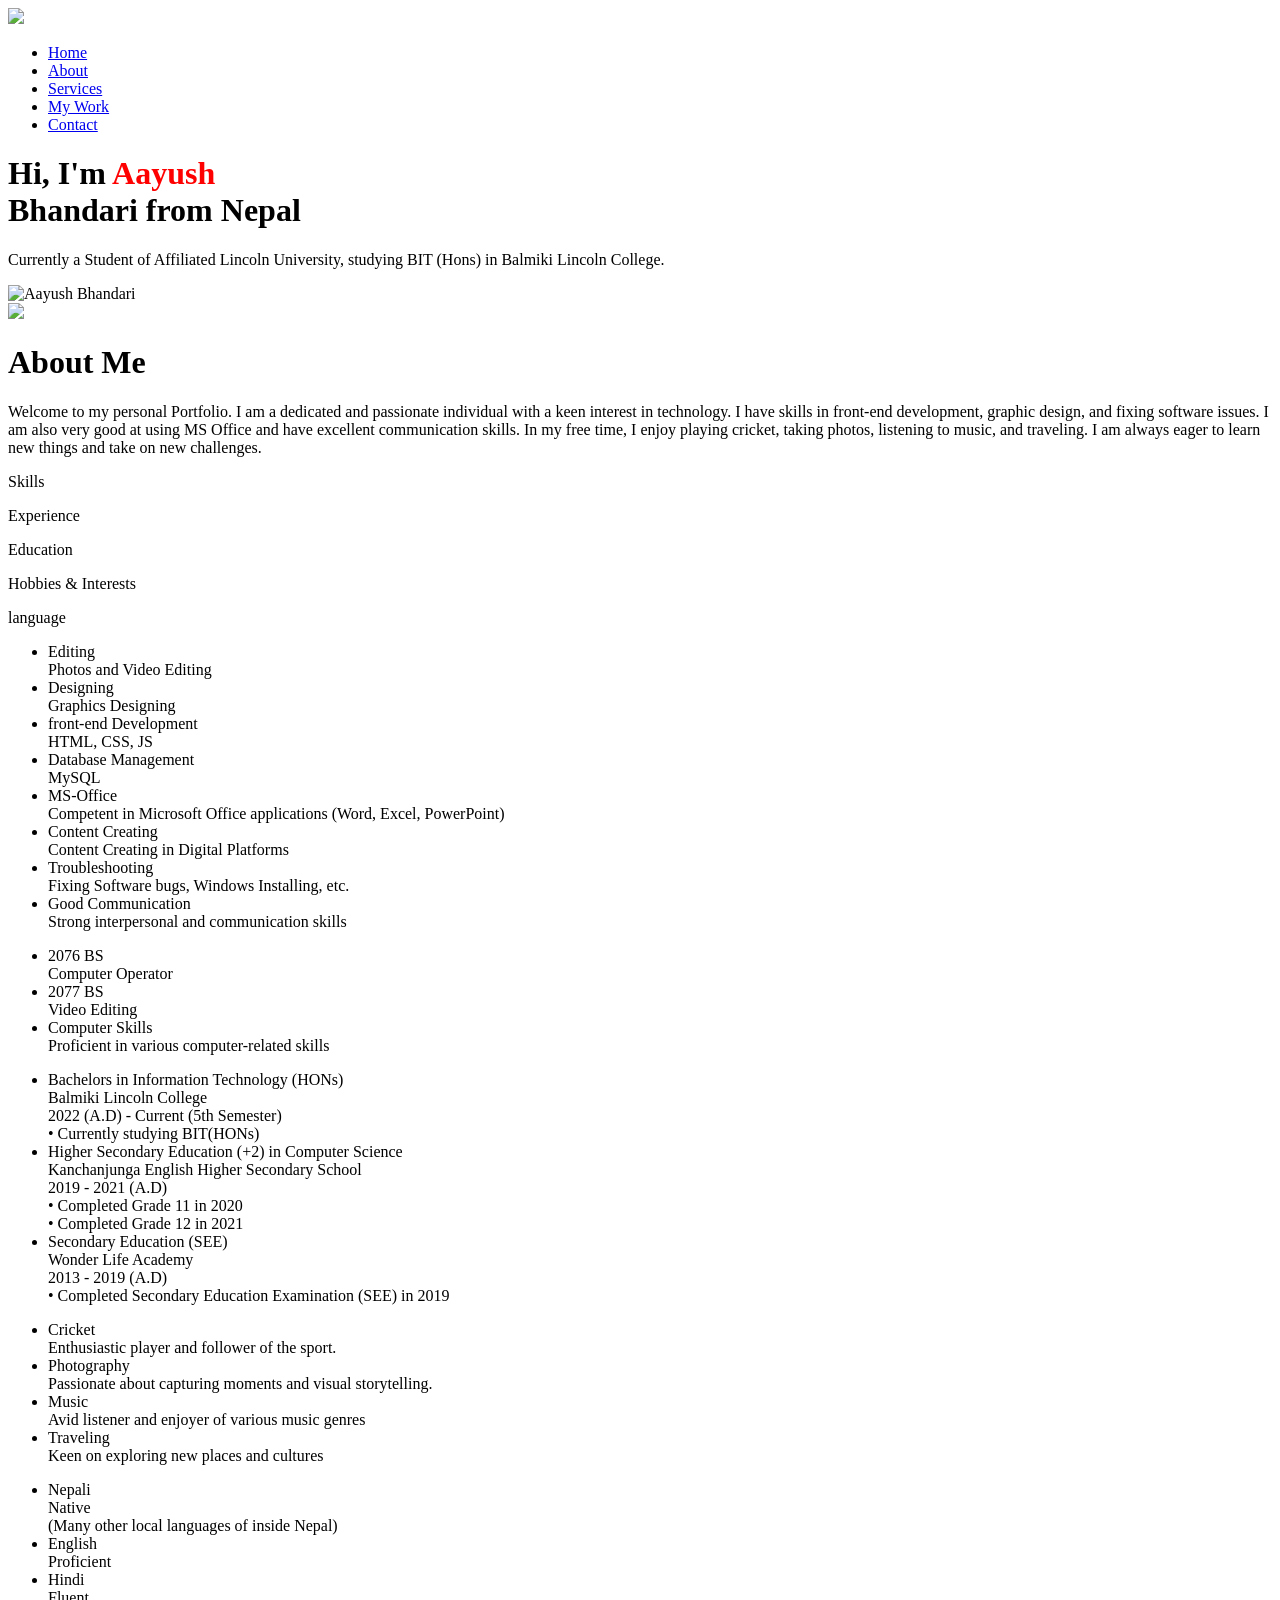
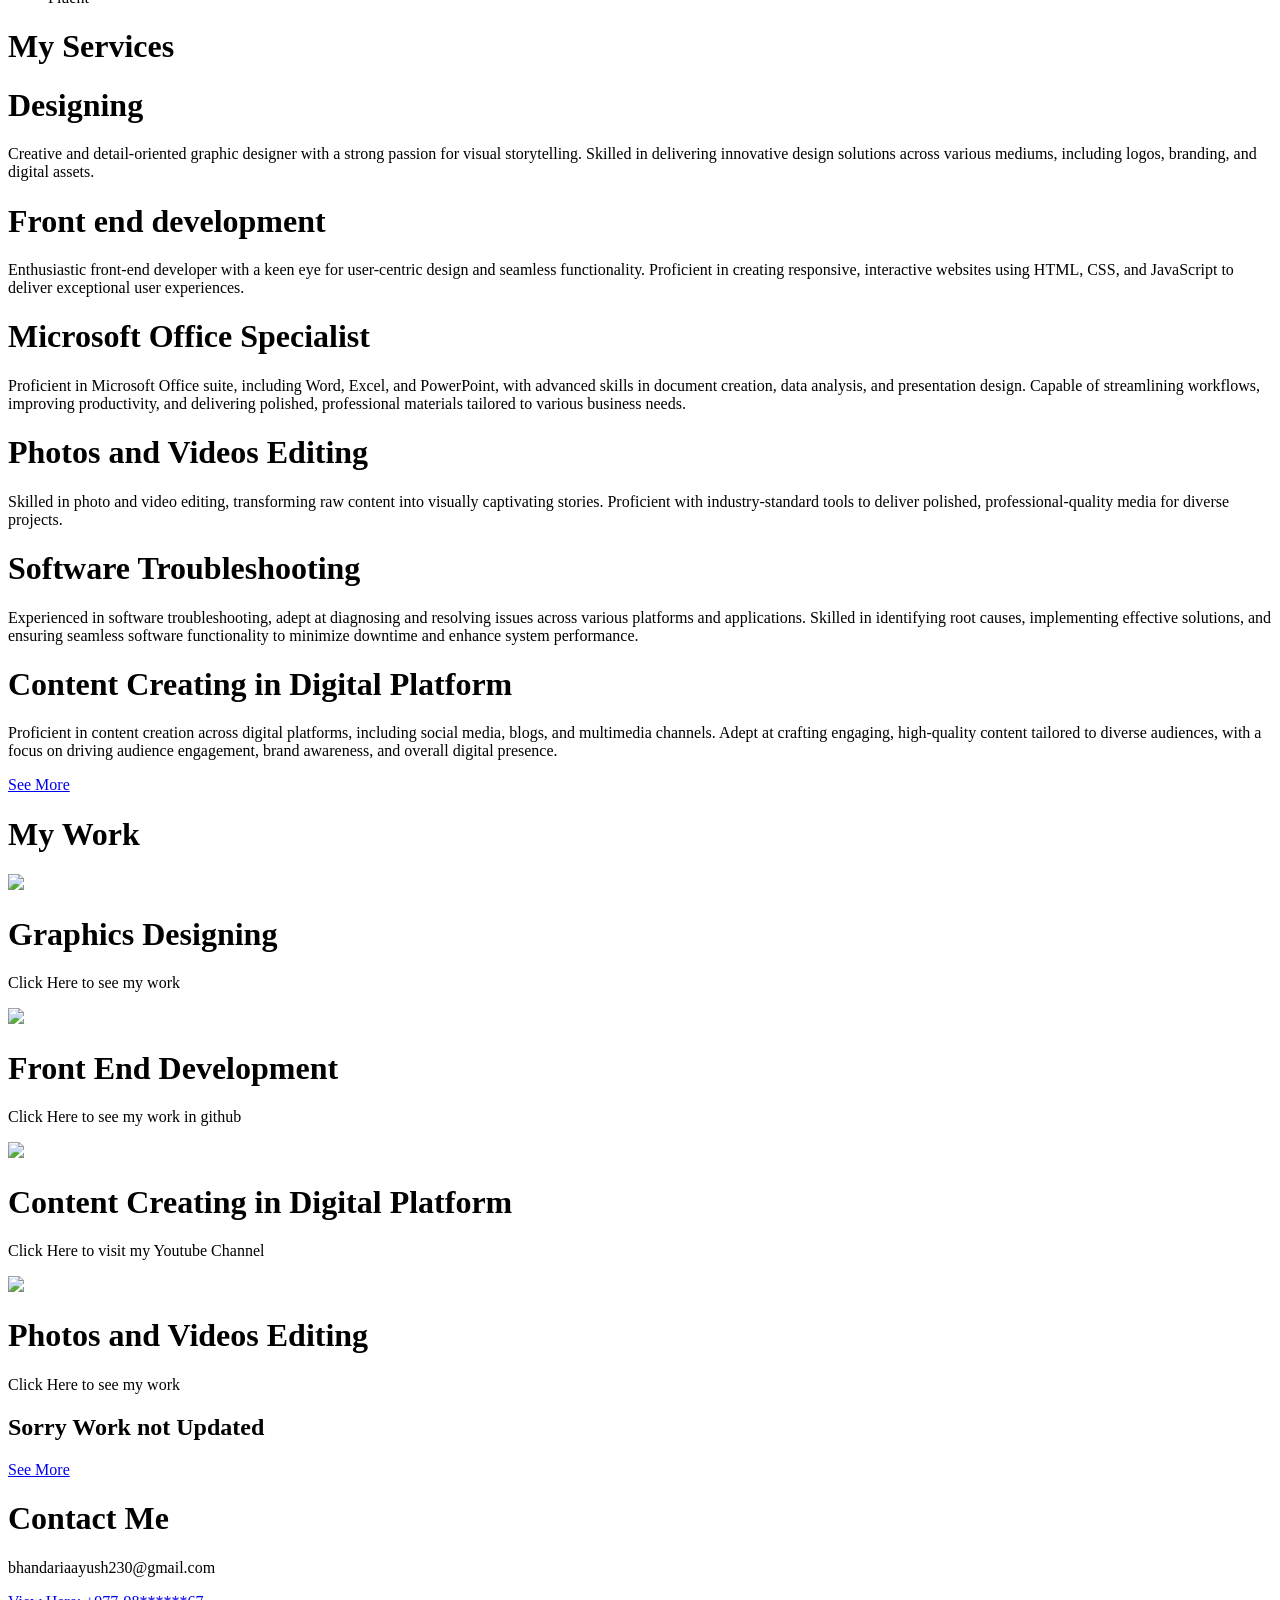
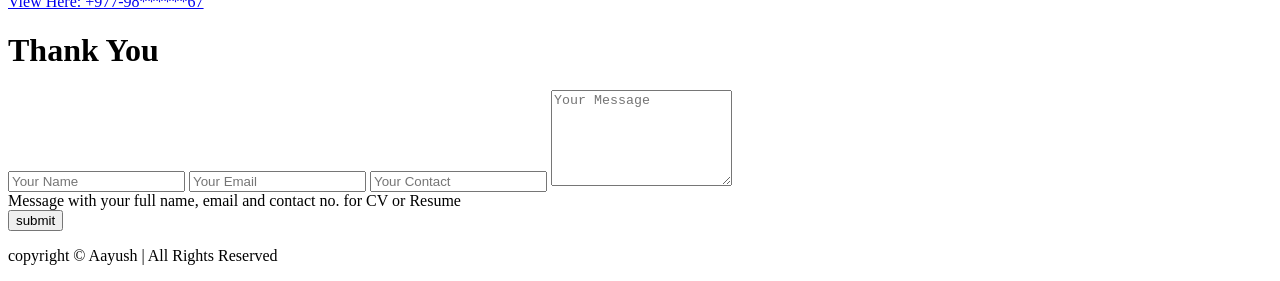
==== index.html @ 433f9bc2 "Update index.html" ====
<!DOCTYPE html>
<html lang="en">

<head>
    <meta charset="UTF-8">
    <meta http-equiv="X-UA-Compatible" content="IE=edge">
    <meta name="viewport" content="width=device-width, initial-scale=1.0">
    <title>Personal Porfolio</title>
    <link rel="stylesheet" href="./css/style.css">
</head>

<body>
    <div id="header">
        <div class="container">
            <nav>
                <a href="#header"><img src="eg.png" class="logo"></a>
                <ul id="sidemenu">
                    <li> <a href="#header">Home</a></li>
                    <li> <a href="#about">About</a></li>
                    <li> <a href="#services">Services</a></li>
                    <li> <a href="#portfolio">My Work</a></li>
                    <li> <a href="#contact">Contact</a> </li>
                    <i class="fa-solid fa-circle-xmark" onclick="closemenu()"></i>
                </ul>
                <i class="fa-solid fa-bars" onclick="openmenu()"></i>
            </nav>

           <div class="hero">
    <div class="hero-text">
        <h1>Hi, I'm <span style="color: red;">Aayush</span><br>Bhandari from Nepal</h1>
        <p>Currently a Student of Affiliated Lincoln University, studying BIT (Hons) in Balmiki Lincoln College.</p>
    </div>
    <div class="imae">
        <img src="1.png" alt="Aayush Bhandari">
    </div> 
</div>

        </div>
    </div>

    <!-- -----------about------------ -->
    <div id="about">
        <div class="container">
            <div class="row">
                <div class="about-col-1">
                    <img src="2.jpg">
                </div>
                <div class="about-col-2">
                    <h1 class="sub-title">About Me</h1>
                    <p>Welcome to my personal Portfolio. I am a dedicated and passionate individual with a keen interest in 
                        technology. I have skills in front-end development, graphic design, 
                        and fixing software issues. I am also very good at using MS Office 
                        and have excellent communication skills. In my free time, I enjoy 
                        playing cricket, taking photos, listening to music, and traveling. I am 
                        always eager to learn new things and take on new challenges.</p>
                    <div class="tab-title">
                        <p class="tab-links active-link" onclick="opentab('skills')">Skills</p>
                        <p class="tab-links" onclick="opentab('experience')">Experience</p>
                        <p class="tab-links" onclick="opentab('education')">Education</p>
                        <p class="tab-links" onclick="opentab('hobbies')">Hobbies & Interests</p>
                        <p class="tab-links" onclick="opentab('language')">language</p>
                    </div>
                    <div class="tab-contents active-tab" id="skills">
                        <ul>
                            <li><span> Editing</span><br>Photos and Video Editing</li>
                            <li><span> Designing</span><br>Graphics Designing</li>
                            <li><span> front-end Development</span><br> HTML, CSS, JS</li>
                            <li><span> Database Management</span><br> MySQL</li>
                            <li><span> MS-Office</span><br>  Competent in Microsoft Office applications (Word, Excel, PowerPoint) </li>
                            <li><span> Content Creating</span><br>Content Creating in Digital Platforms</li>
                            <li><span> Troubleshooting</span><br>Fixing Software bugs, Windows Installing, etc.</li>
                            <li><span> Good Communication</span><br> Strong interpersonal and communication skills</li>
                        </ul>
                    </div>
                    <div class="tab-contents" id="experience">
                        <ul>
                            <li><span> 2076 BS</span><br>Computer Operator</li>
                            <li><span> 2077 BS</span><br>Video Editing</li>
                            <li><span> Computer Skills</span><br>Proficient in various computer-related skills</li>
                        </ul>
                    </div>
                    <div class="tab-contents" id="education">
                        <ul>
                            <li><span> Bachelors in Information Technology (HONs) </span><br>Balmiki Lincoln College <br> 2022 (A.D) - Current (5th Semester) <br> • Currently studying BIT(HONs) </li>
                            <li><span> Higher Secondary Education (+2) in Computer Science  </span><br>Kanchanjunga English Higher Secondary School <br> 2019 - 2021 (A.D)  <br> • Completed Grade 11 in 2020 <br>• Completed Grade 12 in 2021 </li>
                            <li><span> Secondary Education (SEE)</span><br>Wonder Life Academy <br> 2013 - 2019 (A.D) <br> • Completed Secondary Education Examination (SEE) in 2019 </li>
                        </ul>
                    </div>
                    <div class="tab-contents" id="hobbies">
                        <ul>
                            <li><span> Cricket </span><br>Enthusiastic player and follower of the sport.  </li>
                            <li><span> Photography </span><br>Passionate about capturing moments and visual storytelling.</li>
                            <li><span> Music </span><br>Avid listener and enjoyer of various music genres</li>
                            <li><span> Traveling </span><br>Keen on exploring new places and cultures</li>
                        </ul>
                    </div>
                    <div class="tab-contents" id="language">
                        <ul>
                            <li><span> Nepali </span><br>Native <br> (Many other local languages of inside Nepal)</li>
                            <li><span> English </span><br>Proficient</li>
                            <li><span> Hindi </span><br>Fluent</li>
                        </ul>
                    </div>
                </div>
            </div>
        </div>
    </div>
    <!-- ----------Sevices--------- -->
    <div id="services">
        <div class="container">
            <h1 class="sub-title">My Services</h1>
            <div class="services-list">
                <div>
                    <i class="fa-solid fa-pen-to-square"></i>
                    <h1>Designing</h1>
                    <p>Creative and detail-oriented graphic designer with a strong passion for visual storytelling. Skilled in delivering innovative design solutions across various mediums, including logos, branding, and digital assets.</p>
                    
                </div>
                <div>
                    <i class="fa-solid fa-code"></i>
                    <h1>Front end development</h1>
                    <p>Enthusiastic front-end developer with a keen eye for user-centric design and seamless functionality. Proficient in creating responsive, interactive websites using HTML, CSS, and JavaScript to deliver exceptional user experiences.</p>
                    
                </div>
                <div>
                    <i class="fa-solid fa-file-word"></i>
                    <h1>Microsoft Office Specialist</h1>
                    <p>Proficient in Microsoft Office suite, including Word, Excel, and PowerPoint, with advanced skills in document creation, data analysis, and presentation design. Capable of streamlining workflows, improving productivity, and delivering polished, professional materials tailored to various business needs.</p>
                    
                </div>
                
            </div>
            <div class="services-list hidden-item">
                <div>
                    <i class="fa-solid fa-wand-magic-sparkles"></i>
                    <h1>Photos and Videos Editing</h1>
                    <p>Skilled in photo and video editing, transforming raw content into visually captivating stories. Proficient with industry-standard tools to deliver polished, professional-quality media for diverse projects.</p>
                    
                </div>
                <div>
                    <i class="fa-brands fa-uncharted"></i>
                    <h1>Software Troubleshooting</h1>
                    <p>Experienced in software troubleshooting, adept at diagnosing and resolving issues across various platforms and applications. Skilled in identifying root causes, implementing effective solutions, and ensuring seamless software functionality to minimize downtime and enhance system performance.</p>
                    
                </div>
                <div>
                    <i class="fa-solid fa-arrows-to-circle"></i>
                    <h1>Content Creating in Digital Platform</h1>
                    <p>Proficient in content creation across digital platforms, including social media, blogs, and multimedia channels. Adept at crafting engaging, high-quality content tailored to diverse audiences, with a focus on driving audience engagement, brand awareness, and overall digital presence.</p>
                    
                </div>
            </div>
            <a href="#" class="btn" id="seeMorebtn">See More</a>
        </div>
    </div>
    

<!-- --------------portfolio----------------->
<div id="portfolio">
    <div class="container">
        <h1 class="sub-title">My Work</h1>
        <div class="work-list">
            <div class="work">
                <img src="./images/graphics designing.jpg">
                <div class="layer">
                    <h1>Graphics Designing</h1>
                    <a href="./graphics.html"><i class="fa-solid fa-arrow-up-right-from-square"></i></a>
                    <p>Click Here to see my work</p>
                </div>
            </div>
            <div class="work">
                <img src="./images/front end development.jpg">
                <div class="layer">
                    <h1>Front End Development</h1>
                    <a href="https://github.com/aayush631"><i class="fa-solid fa-arrow-up-right-from-square"></i></a>
                    <p>Click Here to see my work in github</p>
                </div>
            </div>
            <div class="work">
                <img src="./images/content creation.jpg">
                <div class="layer">
                    <h1>Content Creating in Digital Platform</h1>
                    <a href="https://www.youtube.com/@aayushbhandari"><i class="fa-solid fa-arrow-up-right-from-square"></i></a>
                    <p>Click Here to visit my Youtube Channel</p>
                </div>
            </div>
        </div>

        <!-- Hidden items (initially hidden) -->
        <div class="work-list hidden-items">
            <div class="work">
                <img src="./images/photos and vdo editing.jpg">
                <div class="layer">
                    <h1>Photos and Videos Editing</h1>
                    <a href="#"><i class="fa-solid fa-arrow-up-right-from-square"></i></a>
                    <p>Click Here to see my work</p>
                    <h2>Sorry Work not Updated</h2>
                </div>
            </div>
            <!-- <div class="work">
                <img src="./images/additional-work-2.jpg">
                <div class="layer">
                    <h1>Additional Work 2</h1>
                    <a href="#"><i class="fa-solid fa-arrow-up-right-from-square"></i></a>
                    <p>Click Here to see my work</p>
                </div>
            </div> -->
        </div>

        <a href="#" class="btn" id="seeMoreBtn">See More</a>
    </div>
</div>


    <!-- --------------contact---------------- -->
    <div id="contact">
        <div class="container">
            <div class="row">
                <div class="contact-left">
                    <h1 class="sub-title">Contact Me</h1>
                    <p><i class="fa-solid fa-paper-plane"></i>bhandariaayush230@gmail.com</p>
                    <p>
                        <a href="#" id="phone-number-link">
                            <i class="fa-solid fa-phone"></i> View Here: +977-98******67
                        </a>
                    </p>
                    <div class="social-icons">
                        <a href="https://www.facebook.com/groups/aayushbhandari"><i
                                class="fa-brands fa-facebook"></i></a>
                        <a href="https://www.instagram.com/aayushbhandari6/"><i class="fa-brands fa-instagram"></i></a>
                        <a href="https://www.youtube.com/@aayushbhandari"><i class="fa-brands fa-youtube"></i></a>
                        <a href="https://twitter.com/CAayushbhandari"><i class="fa-brands fa-twitter"></i></a>
                    </div>
                    <h1 class="thanku">Thank You</h1>
                </div>
                <div class="contact-right">
                    <form name="submit-to-google-sheet">
                        <input type="text" name="name" placeholder="Your Name" required>
                        <input type="email" name="email" placeholder="Your Email" required>
                        <input type="contact" name="contact" placeholder="Your Contact" required>
                        <textarea name="message" rows="6" placeholder="Your Message"></textarea>
                        <div class="r">Message with your full name, email and contact no. for CV or Resume</div>
                        <button type="submit" class="btn btn2">submit</button>
                    </form>
                    <span class="msg" id="msg">
                        
                    </span>
                </div>
            </div>
        </div>
        <div class="copyright">
            <p>copyright © Aayush | All Rights Reserved</p>
        </div>
    </div>
    <script src="https://kit.fontawesome.com/838e590448.js" crossorigin="anonymous"></script>
    <script src="./js/script.js"></script>
</body>

</html>
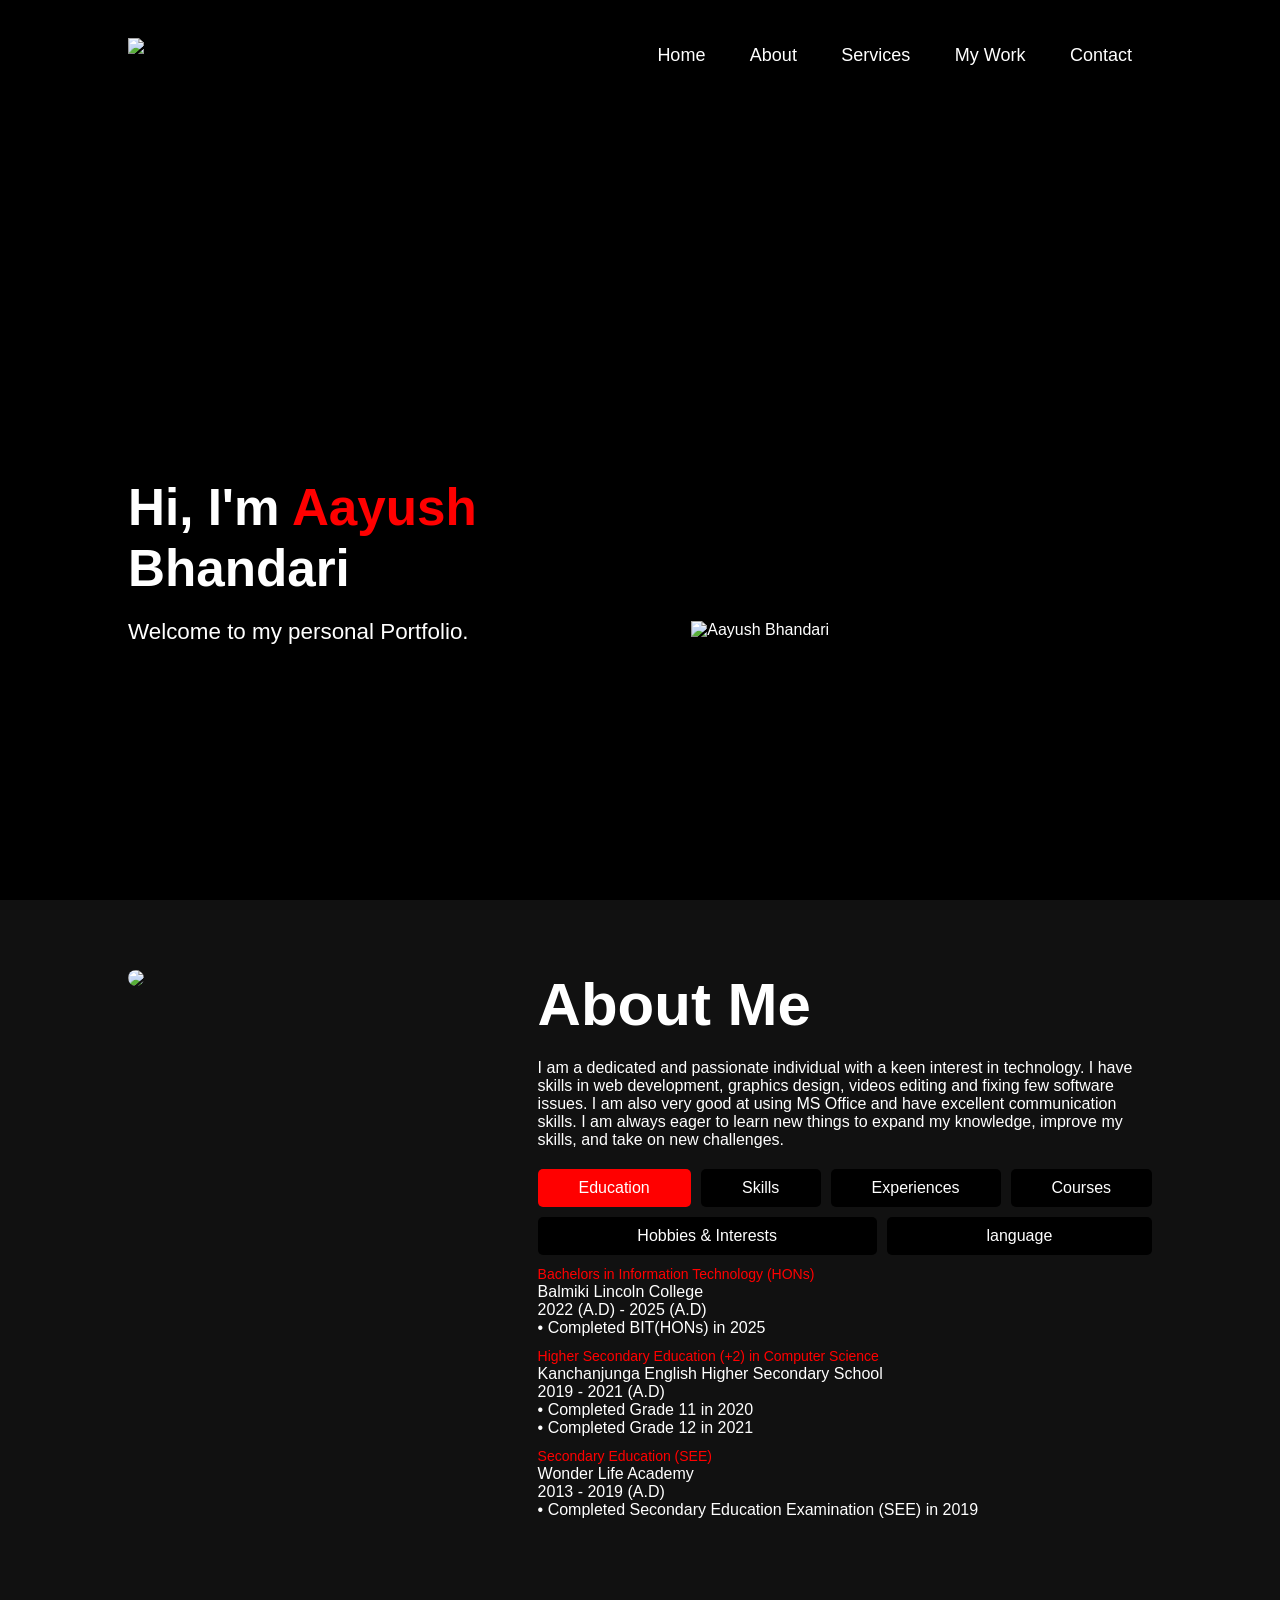
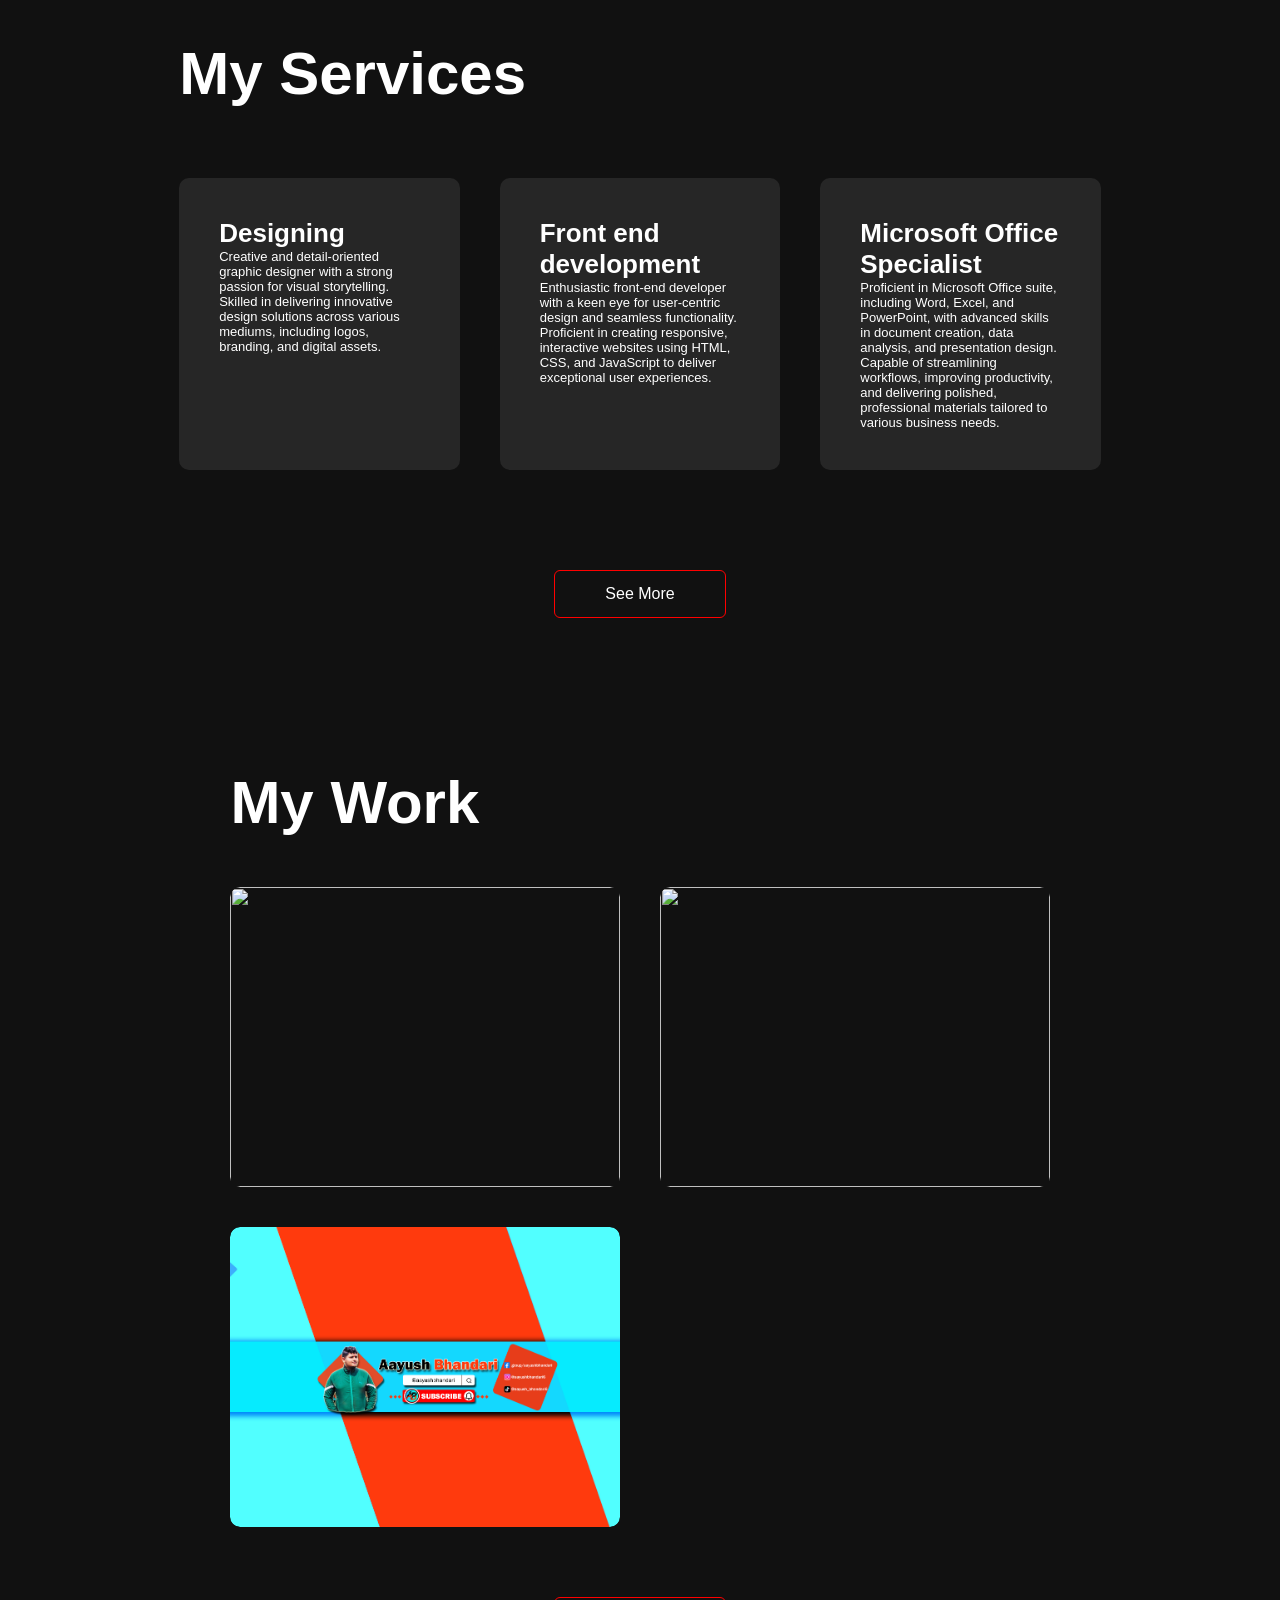
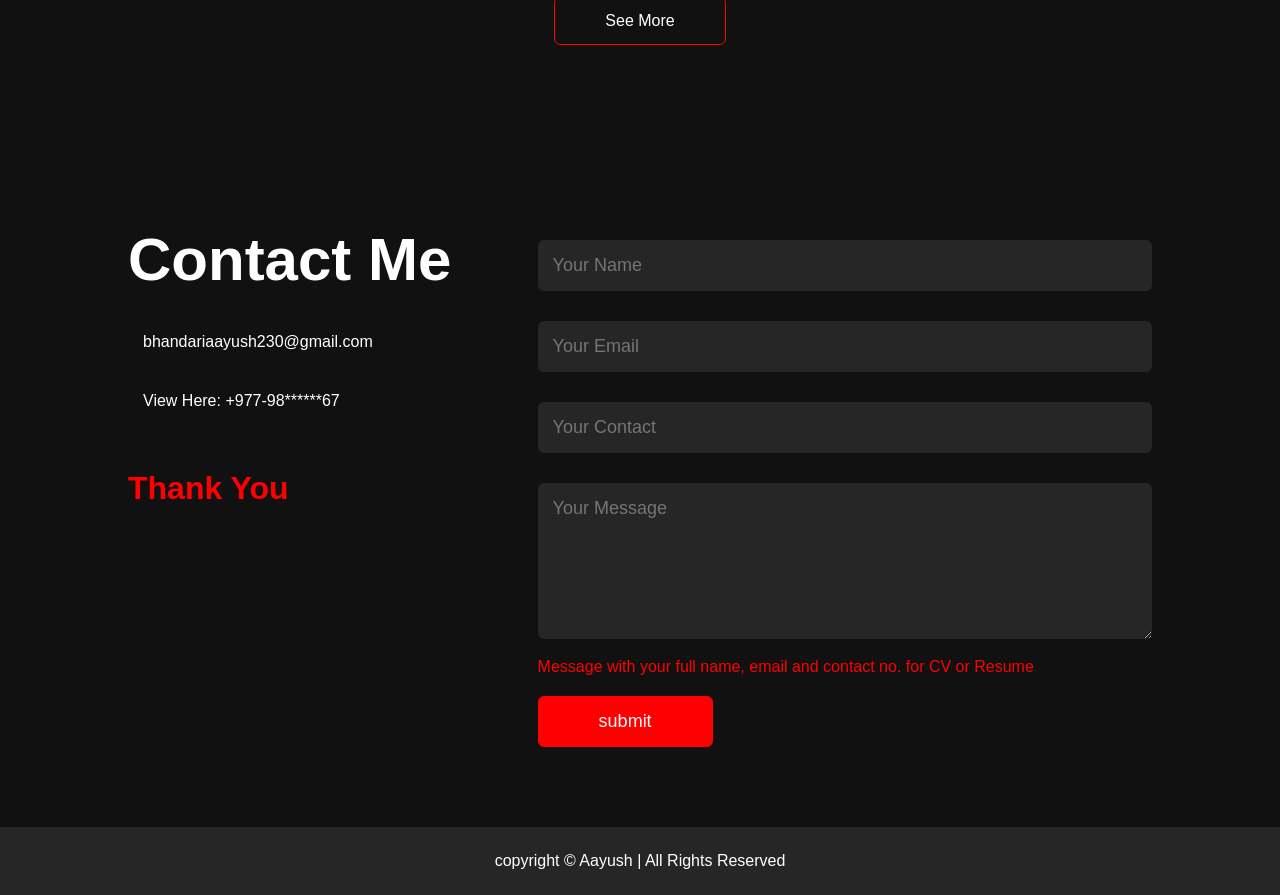
==== commit 529b8200: "Update index.html" ====
--- a/index.html
+++ b/index.html
@@ -27,8 +27,8 @@
 
            <div class="hero">
     <div class="hero-text">
-        <h1>Hi, I'm <span style="color: red;">Aayush</span><br>Bhandari from Nepal</h1>
-        <p>Currently a Student of Affiliated Lincoln University, studying BIT (Hons) in Balmiki Lincoln College.</p>
+        <h1>Hi, I'm <span style="color: red;">Aayush</span><br>Bhandari</h1>
+        <p>Welcome to my personal Portfolio. </p>
     </div>
     <div class="imae">
         <img src="1.png" alt="Aayush Bhandari">
@@ -43,26 +43,32 @@
         <div class="container">
             <div class="row">
                 <div class="about-col-1">
-                    <img src="2.jpg">
+                    <img src="./about me.jpg">
                 </div>
                 <div class="about-col-2">
                     <h1 class="sub-title">About Me</h1>
-                    <p>Welcome to my personal Portfolio. I am a dedicated and passionate individual with a keen interest in 
-                        technology. I have skills in front-end development, graphic design, 
-                        and fixing software issues. I am also very good at using MS Office 
-                        and have excellent communication skills. In my free time, I enjoy 
-                        playing cricket, taking photos, listening to music, and traveling. I am 
-                        always eager to learn new things and take on new challenges.</p>
+                    <p>I am a dedicated and passionate individual with a keen interest in technology. I have skills in 
+web development, graphics design, videos editing and fixing few software issues. I am also 
+very good at using MS Office and have excellent communication skills. I am always eager to 
+learn new things to expand my knowledge, improve my skills, and take on new challenges. </p>
                     <div class="tab-title">
-                        <p class="tab-links active-link" onclick="opentab('skills')">Skills</p>
-                        <p class="tab-links" onclick="opentab('experience')">Experience</p>
-                        <p class="tab-links" onclick="opentab('education')">Education</p>
+                        <p class="tab-links active-link" onclick="opentab('education')">Education</p>
+                        <p class="tab-links" onclick="opentab('skills')">Skills</p>
+                        <p class="tab-links" onclick="opentab('experiences')">Experiences</p>
+                        <p class="tab-links" onclick="opentab('courses')">Courses</p>
                         <p class="tab-links" onclick="opentab('hobbies')">Hobbies & Interests</p>
                         <p class="tab-links" onclick="opentab('language')">language</p>
                     </div>
-                    <div class="tab-contents active-tab" id="skills">
-                        <ul>
-                            <li><span> Editing</span><br>Photos and Video Editing</li>
+                    <div class="tab-contents active-tab" id="education">
+                        <ul>
+                            <li><span> Bachelors in Information Technology (HONs) </span><br>Balmiki Lincoln College <br> 2022 (A.D) - 2025 (A.D) <br> • Completed BIT(HONs) in 2025</li>
+                            <li><span> Higher Secondary Education (+2) in Computer Science  </span><br>Kanchanjunga English Higher Secondary School <br> 2019 - 2021 (A.D)  <br> • Completed Grade 11 in 2020 <br>• Completed Grade 12 in 2021 </li>
+                            <li><span> Secondary Education (SEE)</span><br>Wonder Life Academy <br> 2013 - 2019 (A.D) <br> • Completed Secondary Education Examination (SEE) in 2019 </li>
+                        </ul>
+                    </div>
+                    <div class="tab-contents" id="skills">
+                        <ul>
+                            <li><span> Editing</span><br>Photos and Videos Editing</li>
                             <li><span> Designing</span><br>Graphics Designing</li>
                             <li><span> front-end Development</span><br> HTML, CSS, JS</li>
                             <li><span> Database Management</span><br> MySQL</li>
@@ -72,20 +78,20 @@
                             <li><span> Good Communication</span><br> Strong interpersonal and communication skills</li>
                         </ul>
                     </div>
-                    <div class="tab-contents" id="experience">
+                    <div class="tab-contents" id="experiences">
+                        <ul>
+                            <li><span> Computer Instructor at Birtamode Education Foundation – Surunga Branch:  </span><br>• I have worked as a Computer Instructor at Birtamod Education Foundation Institute.</li>
+                            <li><span> Internship at WorldLink Communications Ltd. – ITSR Team:  </span><br>• Successfully completed an internship at WorldLink Communications Ltd. with the ITSR team.</li>
+                            <li><span> Final Year Project (2024): </span><br>• Successfully completed a final year project developing a fully functional software, “Library Management System. <br><a href="https://github.com/aayush631/library_management_system.git">Click Here to visit Github to view code</a></li>
+                        </ul>
+                    </div>
+                    <div class="tab-contents" id="courses">
                         <ul>
                             <li><span> 2076 BS</span><br>Computer Operator</li>
                             <li><span> 2077 BS</span><br>Video Editing</li>
-                            <li><span> Computer Skills</span><br>Proficient in various computer-related skills</li>
-                        </ul>
-                    </div>
-                    <div class="tab-contents" id="education">
-                        <ul>
-                            <li><span> Bachelors in Information Technology (HONs) </span><br>Balmiki Lincoln College <br> 2022 (A.D) - Current (5th Semester) <br> • Currently studying BIT(HONs) </li>
-                            <li><span> Higher Secondary Education (+2) in Computer Science  </span><br>Kanchanjunga English Higher Secondary School <br> 2019 - 2021 (A.D)  <br> • Completed Grade 11 in 2020 <br>• Completed Grade 12 in 2021 </li>
-                            <li><span> Secondary Education (SEE)</span><br>Wonder Life Academy <br> 2013 - 2019 (A.D) <br> • Completed Secondary Education Examination (SEE) in 2019 </li>
-                        </ul>
-                    </div>
+                        </ul>
+                    </div>
+                    
                     <div class="tab-contents" id="hobbies">
                         <ul>
                             <li><span> Cricket </span><br>Enthusiastic player and follower of the sport.  </li>
@@ -197,6 +203,7 @@
                     <h2>Sorry Work not Updated</h2>
                 </div>
             </div>
+ 
             <!-- <div class="work">
                 <img src="./images/additional-work-2.jpg">
                 <div class="layer">
@@ -229,7 +236,8 @@
                                 class="fa-brands fa-facebook"></i></a>
                         <a href="https://www.instagram.com/aayushbhandari6/"><i class="fa-brands fa-instagram"></i></a>
                         <a href="https://www.youtube.com/@aayushbhandari"><i class="fa-brands fa-youtube"></i></a>
-                        <a href="https://twitter.com/CAayushbhandari"><i class="fa-brands fa-twitter"></i></a>
+                        <a href="https://github.com/aayush631"><i class="fa-brands fa-github"></i></a>
+                        <a href="https://www.linkedin.com/in/aayushbhandari6/"><i class="fa-brands fa-linkedin"></i></a>
                     </div>
                     <h1 class="thanku">Thank You</h1>
                 </div>
--- a/css/style.css
+++ b/css/style.css
@@ -0,0 +1,716 @@
+* {
+    margin: 0;
+    padding: 0;
+    font-family: Arial, Helvetica, sans-serif;
+    box-sizing: border-box;
+}
+
+html {
+    scroll-behavior: smooth;
+}
+
+body {
+    background: #080808;
+    color: #fff;
+}
+
+#header {
+    padding-top: 10px;
+    position: fixed;
+    top: 0;
+    left: 0;
+    width: 100%;
+    height: 100vh; /* Full screen */
+    z-index: 0;
+    background: #000; /* Or whatever hero background you want */
+}
+
+
+.container {
+    padding: 10px 10%;
+    height: 100%;
+}
+
+nav {
+    display: flex;
+    align-items: center;
+    justify-content: space-between;
+    flex-wrap: nowrap;
+}
+
+.hero {
+   display: flex;
+    justify-content: space-between;
+    align-items: center;
+    height: 100%;
+    padding-top: 100px; /* Space for nav */
+    z-index: 0;
+}
+.hero-text {
+    flex: 1 1 50%;
+    color: white;
+    font-size: clamp(1rem, 2.5vw, 2.2rem);
+}
+.hero-text h1 {
+    font-size: clamp(2rem, 4vw, 4rem);
+    margin-bottom: 20px;
+    line-height: 1.2;
+    color: white;
+}
+
+.hero-text p {
+    font-size: clamp(1rem, 2vw, 1.4rem);
+color: white;
+}
+#sidemenu {
+    /* display: flex; */
+    margin-top: 15px;
+    gap: 20px;
+}
+#sidemenu li a {
+    text-decoration: none;
+    color: #fff; /* or your color */
+}
+.logo {
+    width: 140px;
+     /* height: 50px; */
+}
+
+nav ul li {
+    display: inline-block;
+    list-style: none;
+    margin: 10px 20px;
+}
+
+nav ul li a {
+    color: #fff;
+    text-decoration: none;
+    font-size: 18px;
+    position: relative;
+}
+
+nav ul li a::after {
+    content: '';
+    width: 0px;
+    height: 3px;
+    background: #ff0000;
+    position: absolute;
+    left: 0;
+    bottom: -6px;
+}
+
+nav ul li a:hover::after {
+    width: 100%;
+    transition: 0.5s;
+}
+
+.header-text {
+     flex: 1 1 300px;
+    display: flex;
+    justify-content: center;
+    align-items: center;
+}
+
+.imae {
+     flex: 1 1 40%;
+    display: flex;
+    justify-content: center;
+    align-items: center;
+}
+
+.imae img {
+ width: 100%;
+    max-width: auto;
+    height: auto;
+    object-fit: cover;
+    margin-top: 30%;
+}
+
+
+.header-text h1 {
+    font-size: 60px;
+    margin-top: 20px;
+}
+
+.header-text h1 span {
+    color: #ff0000;
+}
+
+/* ------------ About Section ---------- */
+#about {
+    position: relative;
+    z-index: 1;
+    margin-top: 100vh; /* Push it down below the fixed hero */
+    background-color: #111; /* Optional */
+    padding: 60px 0;
+}
+#services,
+#portfolio,
+#contact {
+    position: relative;
+    z-index: 1;
+    background-color: #111; /* Optional */
+    padding: 60px 0;
+}
+
+.row {
+    display: flex;
+    justify-content: space-between;
+    flex-wrap: wrap;
+}
+
+.about-col-1 {
+    flex-basis: 35%;
+}
+
+.about-col-1 img {
+    width: 100%;
+    border-radius: 15px;
+}
+
+.about-col-2 {
+    flex-basis: 60%;
+}
+
+.sub-title {
+    font-size: 60px;
+    font-weight: 600;
+    color: #fff;
+    margin-bottom: 20px;
+}
+
+.tab-title {
+    display: flex;
+    /* margin: 20px 0 40px; */
+    flex-wrap: wrap;
+    justify-content: center;
+    gap: 10px;
+    margin-top: 20px;
+}
+.tab-links {
+    padding: 10px 15px;
+    font-size: 16px;
+    border-radius: 5px;
+    white-space: nowrap;
+    background-color: #000000;
+    color: white;
+    cursor: pointer;
+    transition: background 0.3s ease;
+    flex: 1 1 auto;
+    text-align: center;
+    min-width: 120px;
+}
+/* Optional: active state styling */
+.tab-links.active-link {
+    background-color:#ff0000;
+    color: #fff;
+    transition: 1s;
+
+}
+
+.tab-links.active-link::after {
+    width: 50%;
+}
+
+.tab-contents ul li {
+    list-style: none;
+    margin: 10px 0;
+}
+
+.tab-contents ul li span {
+    color: #ff0000;
+    font-size: 14px;
+}
+
+.tab-contents {
+    display: none;
+}
+
+.tab-contents.active-tab {
+    display: block;
+}
+
+/* ------------- Services Section --------------- */
+#services {
+    padding: 30px 5%; /* Reduced padding for smaller screens */
+    box-sizing: border-box; /* Ensures the padding and borders are included in the element's width and height */
+}
+
+.services-list {
+    display: grid;
+    grid-template-columns: repeat(auto-fit, minmax(250px, 1fr));
+    grid-gap: 40px;
+    margin-top: 50px;
+    max-width: 1200px; /* Optional: You can set a maximum width for larger screens */
+    margin-left: auto;
+    margin-right: auto; /* Center the grid */
+}
+
+.services-list div {
+    background: #262626;
+    margin-top: 20px;
+    padding: 40px;
+    font-size: 13px;
+    font-weight: 300;
+    border-radius: 10px;
+    transition: background 0.5s, transform 0.5s;
+    box-sizing: border-box; /* Ensure padding doesn't overflow */
+}
+
+.services-list div i {
+    font-size: 50px;
+    margin-bottom: 30px;
+}
+
+.services-list div h2 {
+    font-size: 30px;
+    font-weight: 500;
+    margin-bottom: 15px;
+}
+
+.services-list div a {
+    text-decoration: none;
+    color: #fff;
+    font-size: 12px;
+    margin-top: 20px;
+    display: inline-block;
+}
+
+.services-list div:hover {
+    background: #ff0000;
+    transform: translateY(-20px);
+}
+
+/* ----------- Portfolio Section ------------- */
+#portfolio {
+    padding: 50px 10%;
+}
+
+.work-list {
+    display: grid;
+    grid-template-columns: repeat(auto-fit, minmax(250px, 1fr));
+    grid-gap: 40px;
+    margin-top: 50px;
+}
+
+.work {
+    border-radius: 10px;
+    position: relative;
+    overflow: hidden;
+    height: 300px;
+}
+
+.work img {
+    width: 100%;
+    border-radius: 10px;
+    display: block;
+    transition: transform 0.5s;
+    height: 100%;
+    object-fit: cover;
+}
+
+.layer {
+    width: 100%;
+    height: 0;
+    background: linear-gradient(rgba(0, 0, 0, 0.6), #ff0000);
+    border-radius: 10px;
+    position: absolute;
+    left: 0;
+    bottom: 0;
+    overflow: hidden;
+    display: flex;
+    align-items: center;
+    justify-content: center;
+    flex-direction: column;
+    padding: 0 40px;
+    text-align: center;
+    font-size: 14px;
+    transition: height 0.5s;
+}
+
+.layer h3 {
+    font-weight: 500;
+    margin-bottom: 20px;
+}
+
+.layer a {
+    margin-top: 20px;
+    color: #ff0000;
+    text-decoration: none;
+    font-size: 18px;
+    line-height: 60px;
+    background: #fff;
+    width: 60px;
+    border-radius: 50%;
+    text-align: center;
+}
+
+.work:hover img {
+    transform: scale(1.1);
+}
+
+.work:hover .layer {
+    height: 100%;
+}
+
+/* Button Styling */
+.btn {
+    display: block;
+    margin: 50px auto;
+    width: fit-content;
+    border: 1px solid #ff0000;
+    padding: 14px 50px;
+    border-radius: 6px;
+    text-decoration: none;
+    color: #fff;
+    transition: background 0.5s;
+}
+
+.btn:hover {
+    background: #ff0000;
+}
+
+/* Hidden Work List Section */
+.hidden-items, .hidden-item {
+    display:grid;
+    grid-template-columns: repeat(auto-fit, minmax(250px, 1fr));
+    grid-gap: 40px;
+    margin-top: 50px;
+    max-height: 0;
+    overflow: hidden;
+    opacity: 0;
+    visibility: hidden;
+    transition: max-height 0.5s ease-in-out, opacity 0.5s ease-in-out, visibility 0.5s ease-in-out;
+}
+.hidden-items, .hidden-item div {
+    margin-top: 20px;
+}
+.hidden-items.show, .hidden-item.show {
+    max-height: 1000px;
+    opacity: 1;
+    visibility: visible;
+}
+/* Contact Section */
+#contact {
+    padding-bottom: 0;
+}
+.contact-left{
+    flex-basis: 35%;
+}
+.contact-right{
+    flex-basis: 60%;
+}
+.contact-left p {
+    margin-top: 30px;
+}
+
+.contact-left p i {
+    color: #ff0000;
+    margin-right: 15px;
+    font-size: 25px;
+}
+
+#phone-number-link {
+    color: white;
+    text-decoration: none;
+}
+
+.social-icons {
+    margin-top: 30px;
+}
+
+.social-icons a {
+    text-decoration: none;
+    font-size: 30px;
+    margin-right: 15px;
+    color: #ababab;
+    display: inline-block;
+    transition: transform 0.5s;
+}
+
+.social-icons a:hover {
+    color: #ff0000;
+    transform: translateY(-5px);
+}
+
+.btn.btn2 {
+    display: inline-block;
+    background: #ff0000;
+}
+
+.contact-right form {
+    width: 100%;
+}
+
+form input, form textarea {
+    width: 100%;
+    border: 0;
+    outline: none;
+    background: #262626;
+    padding: 15px;
+    margin: 15px 0;
+    color: #fff;
+    font-size: 18px;
+    border-radius: 6px;
+}
+
+.request {
+    font-size: 18px;
+    cursor: pointer;
+}
+
+form .btn2 {
+    padding: 14px 60px;
+    font-size: 18px;
+    margin-top: 20px;
+    cursor: pointer;
+}
+
+.copyright {
+    width: 100%;
+    text-align: center;
+    padding: 25px 0;
+    background: #262626;
+    font-weight: 300;
+    margin-top: 20px;
+}
+.copyright a {
+    color: #fff;
+    text-decoration: none;
+}
+.r{
+    color: #ff0000;
+    font-size: 16px;
+}
+.thanku{
+    margin-top: 10px;
+    color: #ff0000;
+}
+/* Responsive Styles */
+nav .fa-solid {
+    display: none;
+}
+
+/* Responsive Styles */
+@media only screen and (max-width: 600px) { 
+    #header{
+        padding-top: 10px;
+    }
+
+    .imae{
+        padding-top: 50px;
+    }    
+.hero-text{
+    margin: 20px;
+}
+    #about {
+        padding-top: 20px; /* Reduced padding to fit content */
+    }
+    .header-text {
+        width: 100%;
+        margin-top: 60px; /* Reduced top margin to decrease the gap */
+        font-size: 20px;
+        text-align: center;
+    }
+
+    .header-text h1 {
+        font-size: 70px;
+    } 
+
+    nav .fa-solid {
+        display: block;
+        font-size: 25px;
+    }
+
+    nav ul {
+        background: #ff0000; /* Full red background */
+        position: fixed;
+        top: 0;
+        right: -200px;
+        width: 150px;
+        height: auto; /* Changed from 100vh to auto */
+        padding-top: 50px;
+        z-index: 2;
+        transition: right 0.6s;
+        border-radius: 20px 0 0 20px; /* Rounded corners */
+    }
+
+    nav ul li {
+        display: block;
+        margin: 25px;
+        text-align: center;
+    }
+
+    nav ul .fa-solid {
+        position: absolute;
+        top: 25px;
+        left: 25px;
+        cursor: pointer;
+    }
+
+    .sub-title {
+        font-size: 40px;
+    }
+
+    .about-col-1, .about-col-2 {
+        flex-basis: 100%;
+        margin-bottom: 30px;
+    }
+
+    .about-col-2 {
+        font-size: 14px;
+    }
+
+    .tab-title {
+        display:grid;
+        flex-direction: column;
+        align-items: center;
+        margin: 20px 0 30px;
+    }
+
+    .tab-links {
+        margin-right: 100px;
+        font-size: 20px;
+        margin-bottom: 20px;
+    }
+
+    .contact-left, .contact-right {
+        flex-basis: 100%;
+        text-align: center;
+    }
+
+    .contact-left p {
+        margin-top: 30px;
+        text-align: center;
+    }
+
+    .contact-right form {
+        display: flex;
+        flex-direction: column;
+        align-items: center;
+    }
+
+    .copyright {
+        font-size: 14px;
+    }
+    .btn {
+        margin: 30px auto; /* Center button */
+    }
+}
+/* Responsive Media Queries */
+@media screen and (max-width: 768px) {
+      #header{
+        padding-top: 10px;
+    }
+    .services-list {
+        grid-template-columns: 1fr; /* On smaller screens, stack the grid items in a single column */
+        grid-gap: 20px;
+    }
+
+    .services-list div {
+        padding: 20px; /* Reduce padding for smaller screens */
+    }
+
+    .services-list div h2 {
+        font-size: 24px; /* Adjust heading size for smaller screens */
+    }
+
+    .services-list div i {
+        font-size: 40px;
+        margin-bottom: 20px;
+    }
+    .work-list{
+        grid-template-columns: 1fr; /* On smaller screens, stack the grid items in a single column */
+    }
+}
+
+@media screen and (max-width: 480px) {
+      #header{
+        padding-top: 10px;
+    }
+
+    .services-list div h2 {
+        font-size: 20px; /* Further adjust font sizes for very small screens */
+    }
+
+    .services-list div i {
+        font-size: 35px;
+    }
+
+    .services-list div a {
+        font-size: 10px; /* Adjust link font size */
+    }
+}
+
+/* Media query for screens larger than 1600px (very large screens) */
+@media only screen and (min-width: 1600px) {
+      #header{
+        padding-top: 10px;
+    }
+    .imae {
+        width: 35%; /* Further adjustment for extra-large screens */
+    }
+}
+@media screen and (max-width: 600px) {
+    .tab-links {
+        font-size: 14px;
+        padding: 10px 12px;
+    }
+}
+/* Responsive stacking for smaller screens */
+@media (max-width: 768px) {
+    .hero {
+        flex-direction: column-reverse;
+        text-align: center;
+    }
+
+    .hero-text {
+        flex: 1 1 100%;
+    }
+
+    .imae {
+        flex: 1 1 100%;
+    }
+
+    .imae img {
+        max-width: 70%;
+    }
+}
+@media (max-width: 900px) {
+      #header{
+        padding-top: 10px;
+    }
+    .hero {
+        flex-direction: column-reverse;
+        text-align: center;
+        padding: 60px 5%;
+    }
+
+    .hero-text, .imae {
+        flex: 1 1 100%;
+    }
+
+    .imae img {
+        max-width: 70%;
+    }
+}
+@media (max-width: 1200px) {
+      #header{
+        padding-top: 10px;
+    }
+    .hero {
+        flex-direction: column-reverse;
+        text-align: center;
+        padding: 60px 5%;
+    }
+
+    .hero-text, .imae {
+        flex: 1 1 100%;
+    }
+
+    .imae img {
+        max-width: 70%;
+    }
+}
+
+
